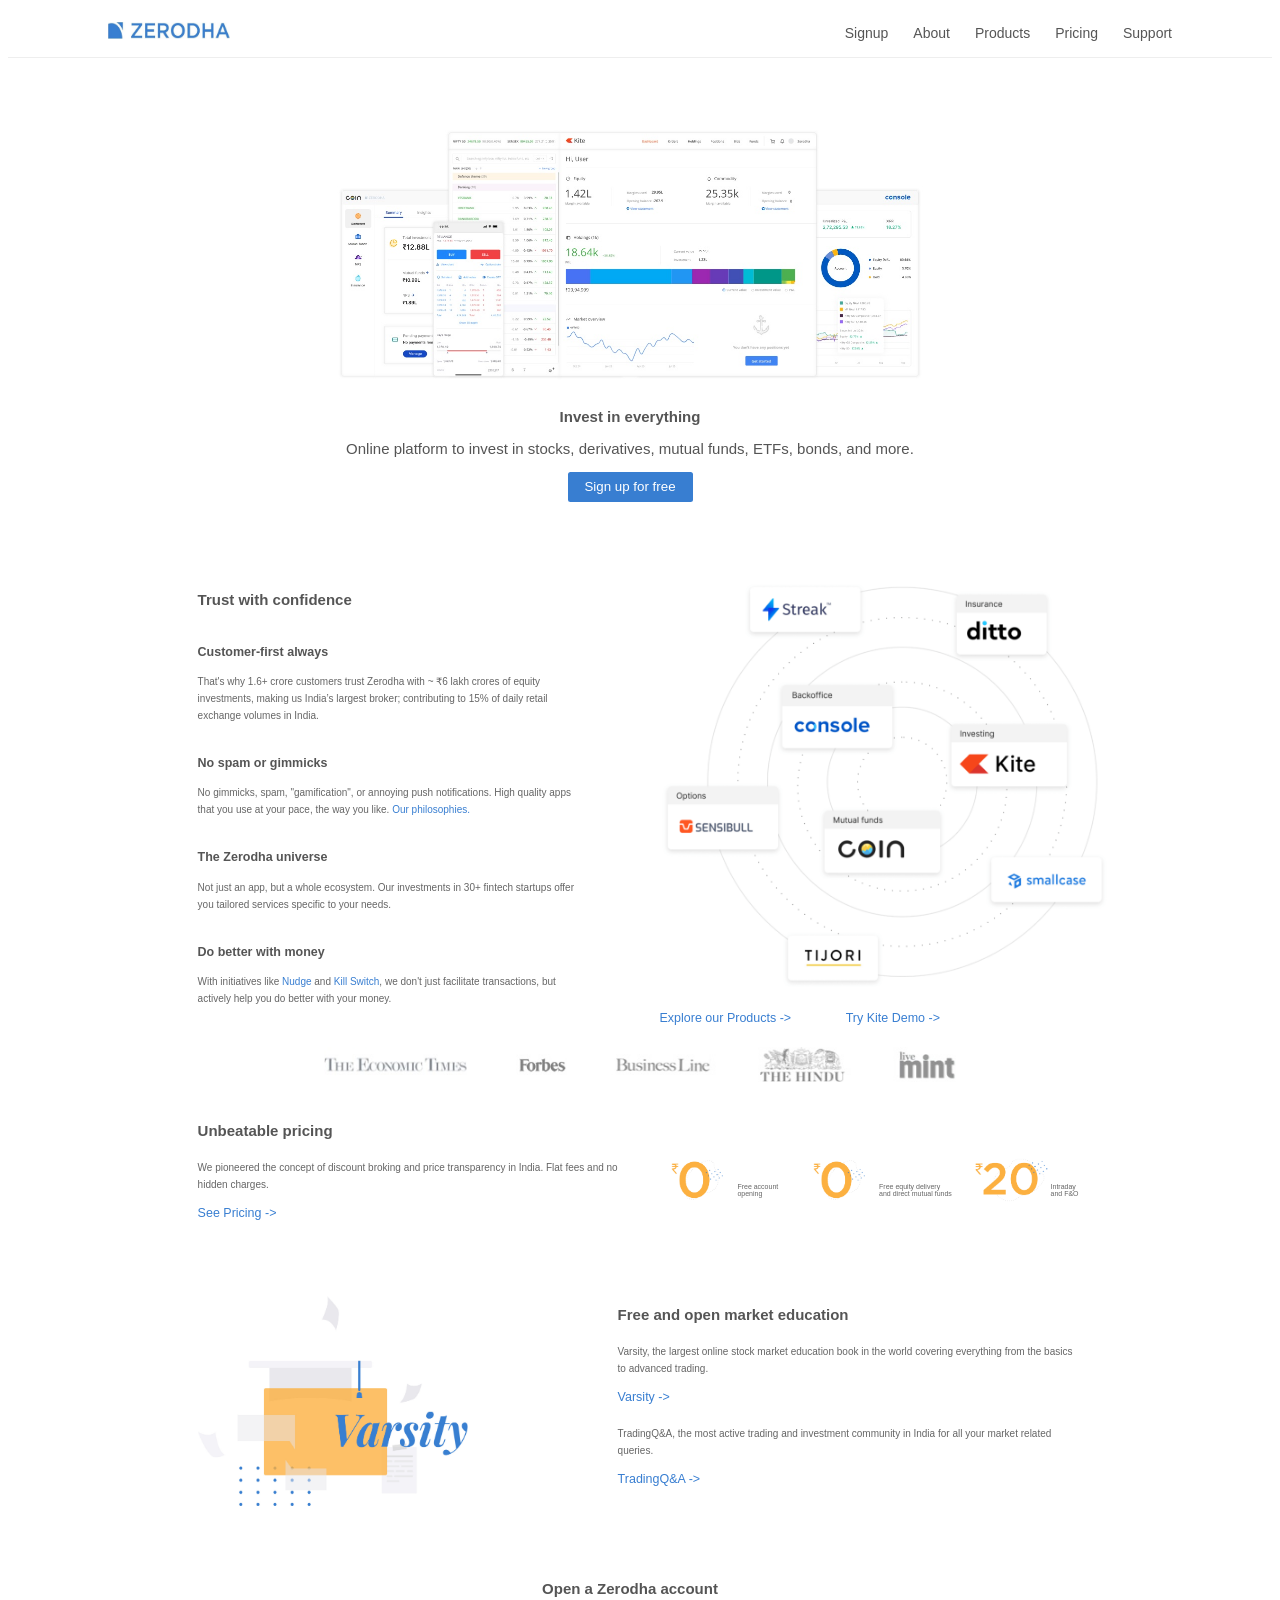
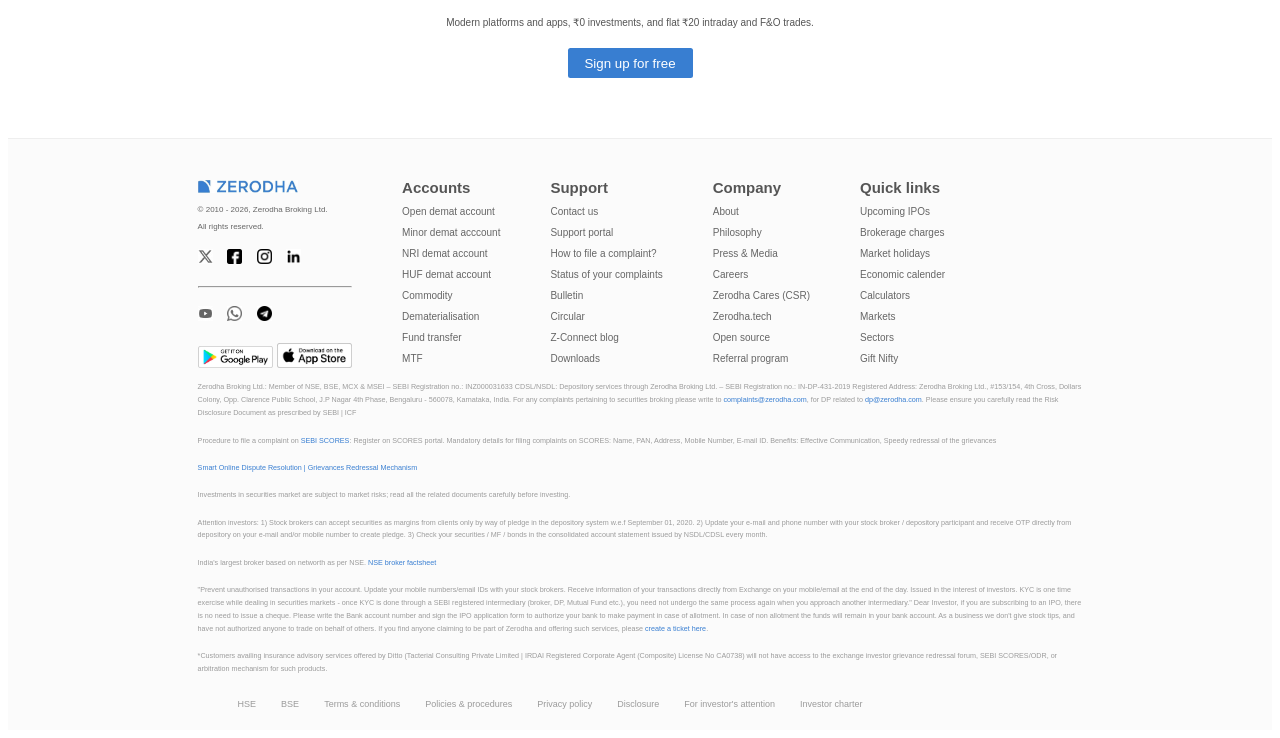
==== index.html @ de6f80cb "Renamed index file" ====
<!DOCTYPE html>
<html lang="en">
<head>
    <meta charset="UTF-8">
    <meta name="viewport" content="width=device-width, initial-scale=1.0">
    <title>Zerodha: Online brokerage platform for stock trading & investing</title>
    <link rel="stylesheet" href="style.css">
    <link rel="icon" href="ic.jpeg">
</head>
<body>
    <header>
        <nav class="box">
        <div>
            <a href="/index1.html">
            <img src="logo.jpg" alt="Zerodha" width="121.91" height="17">
            </a>
        </div>
        <div class="box2">
            <div id="water">
                <ul>
          <li><a href="">Signup</a></li>
          <li><a href="">About</a></li>
          <li><a href="">Products</a></li>
          <li><a href="">Pricing</a></li>
          <li><a href="">Support</a></li>
          </ul>
          </div>
        </div>
    </nav>
    </header>
    <section id="hello">
        <img src="pic1.jpg" alt="" width="50%" ></div>
        <h1>Invest in everything</h1>
        <p>Online platform to invest in stocks, derivatives, mutual funds, ETFs, bonds, and more.</p>
        </div>
        <button type="">Sign up for free</button>
    </section>
        <div class="section">
            <div class="con" >
        <div class="boy">
            <h5>Trust with confidence</h6>
            <h6>Customer-first always</h6>
            <p>That's why 1.6+ crore customers trust Zerodha with ~ ₹6 lakh crores of equity investments, making us India’s largest broker; contributing to 15% of daily retail exchange volumes in India.</p>
        
            <h6>No spam or gimmicks</h6>
            <p>No gimmicks, spam, "gamification", or annoying push notifications. High quality apps that you use at your pace, the way you like. <a href="" >Our philosophies.</a></p>
        
            <h6>The Zerodha universe</h6>
            <p>Not just an app, but a whole ecosystem. Our investments in 30+ fintech startups offer you tailored services specific to your needs.</p>
        
            <h6>Do better with money</h6>
            <p>With initiatives like <a href="">Nudge</a> and  <a href="">Kill Switch</a>, we don't just facilitate transactions, but actively help you do better with your money.</p>
        </div>
        <div id="eco">
           <a href="https://zerodha.com/products"> <img  src="ecosystem.jpeg" alt=""> </a>
            <a id="u" href="">Explore our Products -&gt</a>
            <a href="">Try Kite Demo -&gt</a>
        </div>
        </div>
        </div>
    <div id="cat"><a href="https://zerodha.com/media"><img src="pic2.jpg" alt="" width="50%"></a></div>
    
    <div class="con">
        <div class="colt1">
            <h5>Unbeatable pricing</h5>
            <p>We pioneered the concept of discount broking and price transparency in India. Flat fees and no hidden charges.</p>
            <a href="#">See Pricing -&gt</a>
        </div>
        <div id="spike">
        <div class="colt2" >
                      <a href="">  <img src="pricing-eq.jpg" width="80px" height="60px" alt=""></a>
                        <p>Free account opening</p>
        </div>
        <div class="colt3">
                       <a href=""> <img src="pricing-eq.jpg" width="80x" height="60px" alt=""></a>
                        <p>Free equity delivery and direct mutual funds</p>
        </div>
        <div class="colt4">
                        <a href=""><img src="other-trades.jpg" width="80px" height="60px" alt=""></a>
                        <p>Intraday and F&O</p>
        </div>
        </div>
    </div>

    <div class="con">
        <div class="glass">
        <div class="img"><a href="https://zerodha.com/varsity/"><img src="index-education.jpg" alt="" width="270px" height="210px"></a></div>
        <div class="content">
            <h1>Free and open market education</h1>
            <p>Varsity, the largest online stock market education book in the world covering everything from the basics to advanced trading.</p>
            <a href="#">Varsity -&gt</a>
            <p>TradingQ&A, the most active trading and investment community in India for all your market related queries.</p>
            <a href="#">TradingQ&A -&gt</a>
        </div>
        </div>
    </div>
    <div class="dk">
        <h1>Open a Zerodha account</h1>
        <p>Modern platforms and apps, ₹0 investments, and flat ₹20 intraday and F&O trades.</p>
        <button type="submit">Sign up for free</button>
    </div>

    <footer id="foot">
        <div class="con">
            <div class="rd">
            <div class="a">
                <div class="a1">
                    <a href="/index1.html">
                        <img src="logo.jpg" alt="Zerodha" width="100" height="13">
                    </a>
                </div>
                <div class="a2">
                    <p>© 2010 - 2026, Zerodha Broking Ltd.</p>
                    <p>All rights reserved.</p>
                </div>
                <div class="a3">
                    <div class="social">
                        <a href=""><img src="x-twitter.jpg" alt=""></a>
                        <a href=""><img src="facebook.jpg" alt=""></a>
                        <a href=""><img src="instagram.jpg" alt=""></a>
                        <a href=""><img src="linkedin.jpg" alt=""></a>
                    </div>
                </div><hr>
                <div class="a4">
                    <div class="social1">
                        <a href=""><img src="youtube.jpg" alt=""></a>
                        <a href=""><img src="whatsapp-logo.jpg" alt=""></a>
                        <a href=""><img src="telegram.jpg" alt=""></a>
                    </div>
                </div><br>
                <div class="a5">
                    <div class="social3">
                        <a href=""><img src="google-play-badge-light.jpg" alt=""></a>
                        <a href=""><img src="appstore-badge-light.jpg" alt=""></a>
                    </div>
                </div>
            </div>
            <div class="b">
                <h1>Accounts</h1>
                    <a href="">Open demat account</a>
                    <a href="">Minor demat acccount</a>
                    <a href="">NRI demat account</a>
                    <a href="">HUF demat account</a>
                    <a href="">Commodity</a>
                    <a href="">Dematerialisation</a>
                    <a href="">Fund transfer</a>
                    <a href="">MTF</a>
            </div>
            <div class="c">
                <h1>Support</h1>
                    <a href=""><li>Contact us</li></a>
                    <a href=""><li>Support portal</li></a>
                    <a href=""><li>How to file a complaint?</li></a>
                    <a href=""><li>Status of your complaints</li></a>
                    <a href=""><li>Bulletin</li></a>
                    <a href=""><li>Circular</li></a>
                    <a href=""><li>Z-Connect blog</li></a>
                    <a href=""><li>Downloads</li></a>
            </div>
            <div class="d">
                <h1>Company</h1>
                    <a href="">About</a>
                    <a href="">Philosophy</a>
                    <a href="">Press & Media</a>
                    <a href="">Careers</a>
                    <a href="">Zerodha Cares (CSR)</a>
                    <a href="">Zerodha.tech</a>
                    <a href="">Open source</a>
                    <a href="">Referral program</a>
            </div>
            <div class="e">
                <h1>Quick links</h1>
                    <a href="">Upcoming IPOs</a>
                    <a href="">Brokerage charges</a>
                    <a href="">Market holidays</a>
                    <a href="">Economic calender</a>
                    <a href="">Calculators</a>
                    <a href="">Markets</a>
                    <a href="">Sectors</a>
                    <a href="">Gift Nifty</a>
            </div>
        </div>
        </div>
        <div class="con">
            <div class="g">
            <p class="op">Zerodha Broking Ltd.: Member of NSE, BSE, MCX & MSEI – SEBI Registration no.: INZ000031633 CDSL/NSDL: Depository services through Zerodha Broking Ltd. – SEBI Registration no.: IN-DP-431-2019 Registered Address: Zerodha Broking Ltd., #153/154, 4th Cross, Dollars Colony, Opp. Clarence Public School, J.P Nagar 4th Phase, Bengaluru - 560078, Karnataka, India. For any complaints pertaining to securities broking please write to <a href=""> complaints@zerodha.com</a>, for DP related to <a href="">dp@zerodha.com</a>. Please ensure you carefully read the Risk Disclosure Document as prescribed by SEBI | ICF</p>
            <p class="op">Procedure to file a complaint on <a href="">SEBI SCORES</a>: Register on SCORES portal. Mandatory details for filing complaints on SCORES: Name, PAN, Address, Mobile Number, E-mail ID. Benefits: Effective Communication, Speedy redressal of the grievances</p>
            <p class="op"><a href="">Smart Online Dispute Resolution | Grievances Redressal Mechanism</a></p>
            <p class="op">Investments in securities market are subject to market risks; read all the related documents carefully before investing.</p>
            <p class="op">Attention investors: 1) Stock brokers can accept securities as margins from clients only by way of pledge in the depository system w.e.f September 01, 2020. 2) Update your e-mail and phone number with your stock broker / depository participant and receive OTP directly from depository on your e-mail and/or mobile number to create pledge. 3) Check your securities / MF / bonds in the consolidated account statement issued by NSDL/CDSL every month.</p>
            <p class="op">India's largest broker based on networth as per NSE. <a href="">NSE broker factsheet</a></p>
            <p class="op">"Prevent unauthorised transactions in your account. Update your mobile numbers/email IDs with your stock brokers. Receive information of your transactions directly from Exchange on your mobile/email at the end of the day. Issued in the interest of investors. KYC is one time exercise while dealing in securities markets - once KYC is done through a SEBI registered intermediary (broker, DP, Mutual Fund etc.), you need not undergo the same process again when you approach another intermediary." Dear Investor, if you are subscribing to an IPO, there is no need to issue a cheque. Please write the Bank account number and sign the IPO application form to authorize your bank to make payment in case of allotment. In case of non allotment the funds will remain in your bank account. As a business we don't give stock tips, and have not authorized anyone to trade on behalf of others. If you find anyone claiming to be part of Zerodha and offering such services, please <a href="">create a ticket here</a>.</p>
            <p class="op">*Customers availing insurance advisory services offered by Ditto (Tacterial Consulting Private Limited | IRDAI Registered Corporate Agent (Composite) License No CA0738) will not have access to the exchange investor grievance redressal forum, SEBI SCORES/ODR, or arbitration mechanism for such products.</p>
            </div>
        </div>
        <div class="con">
            <ul class="kite">
               <li><a href="">HSE</a></li>
               <li><a href="">BSE</a></li>
               <li><a href="">Terms & conditions</a></li>
               <li><a href="">Policies & procedures</a></li>
               <li><a href="">Privacy policy</a></li>
               <li><a href="">Disclosure</a></li>
               <li><a href="">For investor's attention</a></li>
               <li><a href="">Investor charter</a></li>
        </div>
    </footer>
</body>
</html>
---- style.css ----
body{
    font-family: Arial, Helvetica, sans-serif;
}

.box{
    position: relative;
    width: 100%;
    height: 50px;
    margin: 0 25 0 25;
    border-bottom: 1px solid #eee;
    justify-content: space-between;
    display: flex;
    box-sizing: border-box;
    align-items: center;
    padding: 15px 100px;

}
.box2 li{
    font-size: 10px;
    list-style: none;
    display: flex;
}
#water a{
 text-decoration: none;
 color: #555;
 font-size: 14px;
}
#water a:hover{
    color: #387ed1;
}
ul{
    display: flex;
     gap: 25px;

}
#hello{
    padding: 60px 40px 60px 20px;
    align-items: center;
    text-align: center;
}

button{
    background-color: #387ed1;
    color: white;
    cursor: pointer;
    border-radius: 2.5px;
    height: 30px;
    width: 125px;
    border: none;

}
button:hover{
   background-color: black;
   color: white;
}
h1,h5{
    font-size: 15px;
    font-weight: 0;
    color: #555;
}
#hello p{
    color: #555;
    font-size: 15px;
}
.boy{
    width: 45%;
}
.boy,.colt1 p{
    margin-bottom: 10px;
    font-size: 10px;
    color: #666;
    line-height: 1.7;
}
.boy a{
    text-decoration: none;
    color:#387ed1 ;
}
#eco a{
    padding-top: 10px;
    padding-left: 50px;
    font-size: 12.5px;
    text-decoration: none;
    color:#387ed1 ;
    
}

#eco{
    
    width: 55%;
    
}
h5{
    margin-bottom: 20px;
}
h6{
    font-size: 12.5px;
    color: #555;
    margin-bottom: 0%
}
#eco img{
    width: 100%;
    max-width: 450px;
}
.section{
    display: flex;
    justify-content: center;
    align-items: center;
    width: 100%;
    padding: auto;
}
.con{
    display: flex;
    max-width: 900px;
    width: 70%;
    align-items: center;
    justify-content: space-between;
    gap: 25px;
    margin: auto;
}
#cat{
    width: auto;
    height: 50px;
    text-align: center;
    align-items: center;
    padding-top: 20px;
}
.colt1 a{
    text-decoration: none;
    color: #387ed1;
    padding-top: 5px;
    font-size: 12.5px;
    margin: auto;
}
#spike{
    width: 425px;
    height: 97px;
    display: flex;
    margin: auto;
    
}
.colt2{
    display: flex;
    width: 190px;
    height: 100px;
    font-size: 7px;
    color: #666;
    padding: 40px 0px;
    
}
.colt2 p{
    padding-top: 18%;
    padding-right: 10%;
}
.colt3{
    display: flex;
    width: 230px;
    height: 100px;
    font-size: 7px;
    color: #666;
    padding: 40px 0px;
}
.colt3 p{
    padding-top: 15%;
    padding-right: 10%;
}
.colt4{
    display: flex;
    width: 150px;
    height: 100px;
    font-size: 7px;
    color: #666;
    padding: 40px 0px;
}
.colt4 p{
    padding-top: 23%;
}
.glass{
    padding-top: 75px;
    display: flex;
    gap: 150px;
    justify-content: space-between;
}
.content{
    padding-top: 0;
}
.content p{
    font-size: 10px;
    color: #666;
    line-height: 1.7;
    padding-top: 10px;
}
.content a{
    text-decoration: none;
    color: #387ed1;
    padding-top: 5px;
    font-size: 12.5px;
    margin: auto;
}
.dk{
    padding: 60px 40px 60px 20px;
    align-items: center;
    text-align: center;
}
.dk p{
    color: #555;
    font-size: 10px;
    padding-bottom: 10px;
}
.dk h1{
    padding-bottom: 10px;
}
#foot{
    background-color: #fbfbfb;
    width: 100%;
    padding: 30px 0 5px 0;
    border-top: 1px solid #eee;
}
.rd{
    display: flex;
    gap: 50px;
}
.a1{
    width: 22%;
    padding-top: 10px;
}
.a2{
    color: #666;
    font-size: 8px;
}
.b{
    font-size: 10px;
    list-style: none;
    display: flex;
    flex-direction: column;
}
.b a{
    text-decoration: none;
    padding-bottom: 10px;
    color: #666;
}
.c{
    font-size: 10px;
    list-style: none;
    display: flex;
    flex-direction: column;
}
.c a{
    text-decoration: none;
    padding-bottom: 10px;
    color: #666;
}
.d{
    font-size: 10px;
    list-style: none;
    display: flex;
    flex-direction: column;
}
.d a{
    text-decoration: none;
    padding-bottom: 10px;
    color: #666;
}
.e{
    font-size: 10px;
    list-style: none;
    display: flex;
    flex-direction: column;
}
.e a{
    text-decoration: none;
    padding-bottom: 10px;
    color: #666;
}
.b a:hover{
    color: #387ed1;
}.c a:hover{
    color: #387ed1;
}.d a:hover{
    color: #387ed1;
}.e a:hover{
    color: #387ed1;
}

.op{
    font-size: 7.2px;
    color: #9b9b9b;
    line-height: 1.8;
}
.g{
    display: flex;
    flex-direction: column;
}
.g a{
    color: #387ed1;
    text-decoration: none;
}
.g a:hover{
    color: black;
}
.social img{
    width: 15px;
}

.social a{
    color: #eee;
    padding-right: 10px;
    
}
.social a:hover{
    color: #387ed1;
}
.social{
    padding-top: 10px;
    padding-bottom: 10px;
}
.a4{
    border-bottom: #555;
}
.social1 img{
    width: 15px;
}

.social1 a{
    color: #eee;
    padding-right: 10px;
    
}
.social1 img:hover{
    color: #387ed1;
}
.social1{
    padding-top: 10px;
}
.social3 img{
    width: 75px;
}
.kite li{
    color: #555;
    font-size: 9px;
    list-style: none;
}
.kite a{
    color: #9b9b9b;
    text-decoration: none;
}
.kite a:hover{
    color: #387ed1;
}
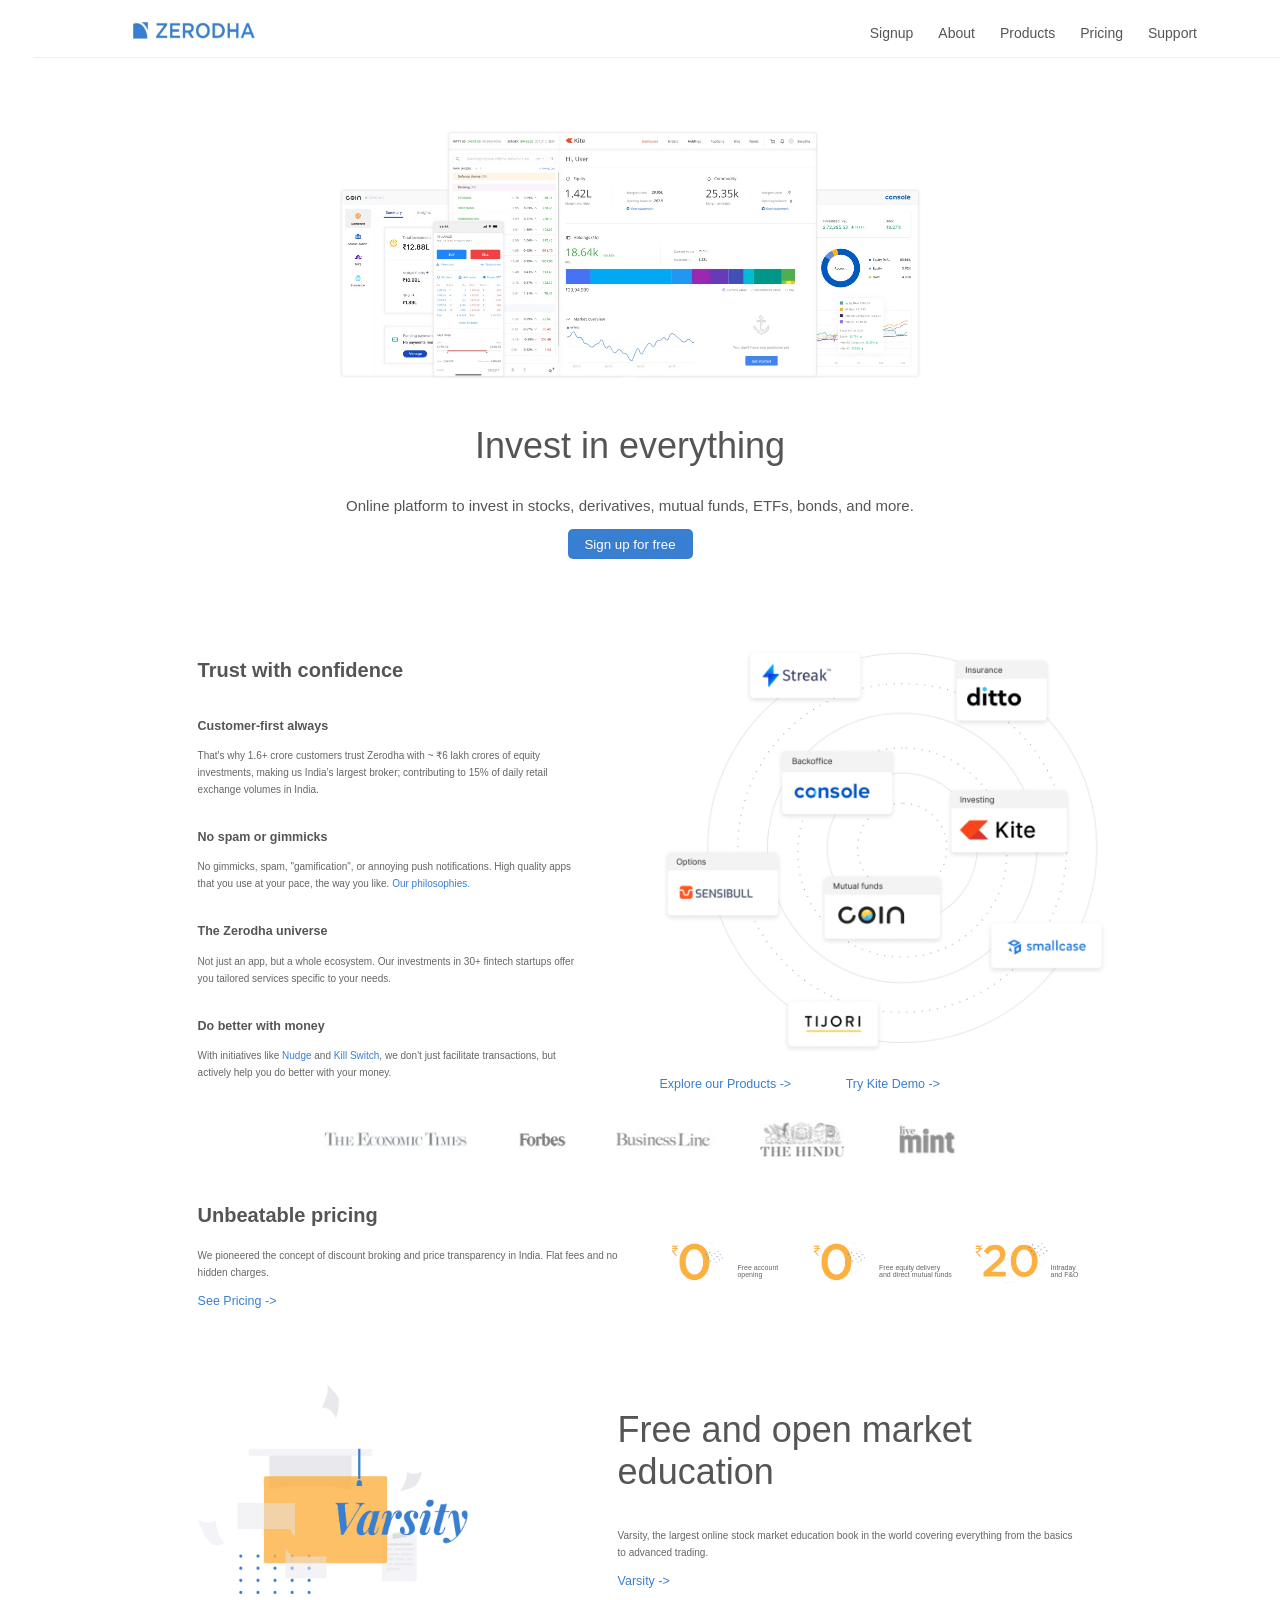
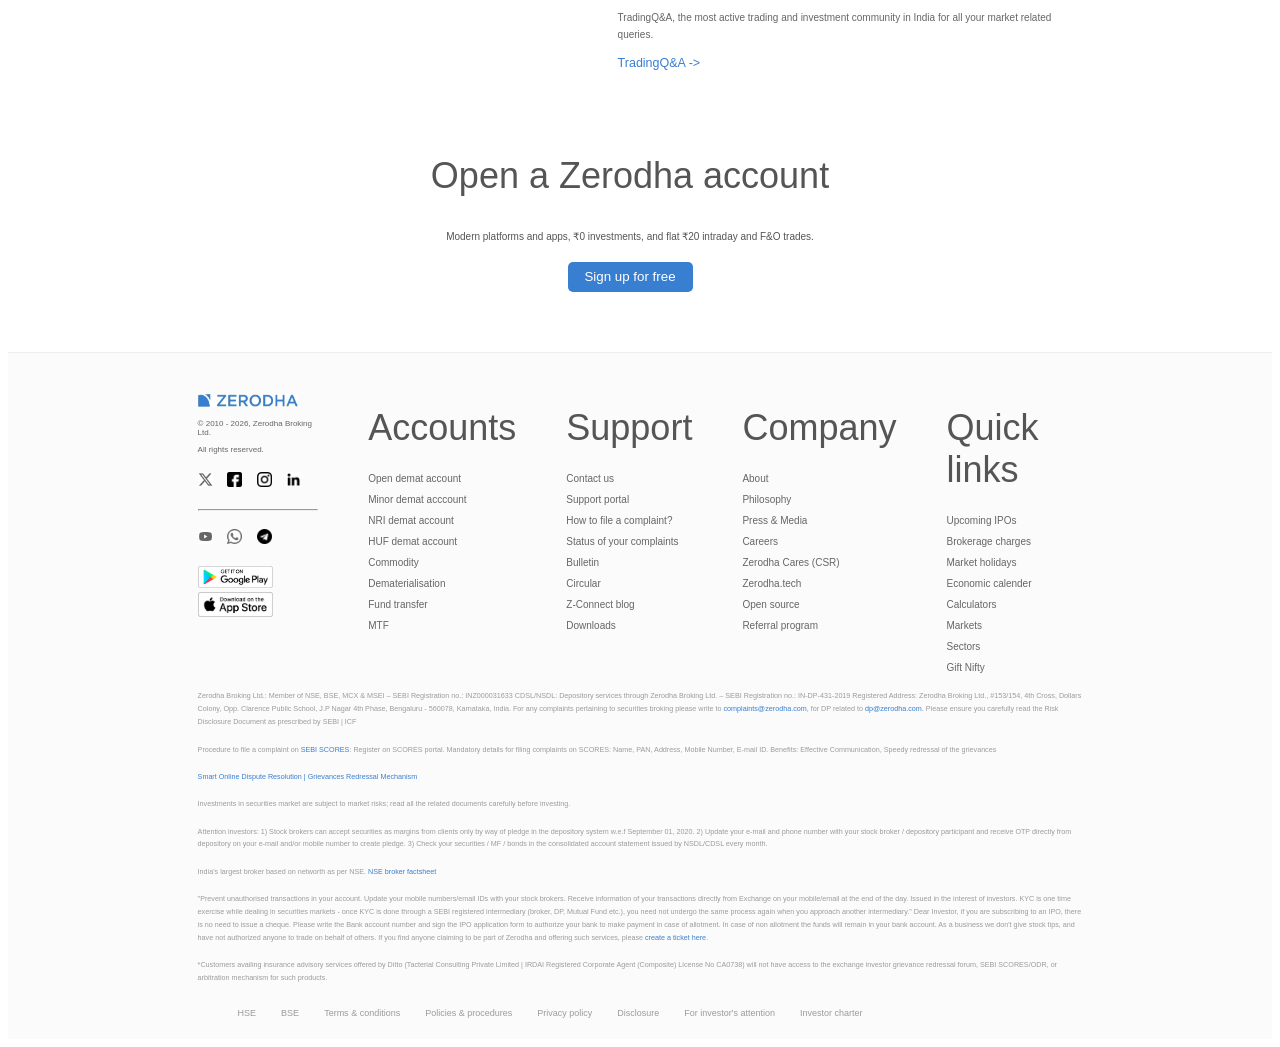
==== commit 97b9e3d8: "UI improvements" ====
--- a/index.html
+++ b/index.html
@@ -29,7 +29,7 @@
     </nav>
     </header>
     <section id="hello">
-        <img src="pic1.jpg" alt="" width="50%" ></div>
+        <img src="pic1.jpg" alt="" width="50%" >
         <h1>Invest in everything</h1>
         <p>Online platform to invest in stocks, derivatives, mutual funds, ETFs, bonds, and more.</p>
         </div>
@@ -38,7 +38,7 @@
         <div class="section">
             <div class="con" >
         <div class="boy">
-            <h5>Trust with confidence</h6>
+            <h5>Trust with confidence</h5>
             <h6>Customer-first always</h6>
             <p>That's why 1.6+ crore customers trust Zerodha with ~ ₹6 lakh crores of equity investments, making us India’s largest broker; contributing to 15% of daily retail exchange volumes in India.</p>
         
@@ -72,7 +72,7 @@
                         <p>Free account opening</p>
         </div>
         <div class="colt3">
-                       <a href=""> <img src="pricing-eq.jpg" width="80x" height="60px" alt=""></a>
+                       <a href=""> <img src="pricing-eq.jpg" width="80px" height="60px" alt=""></a>
                         <p>Free equity delivery and direct mutual funds</p>
         </div>
         <div class="colt4">
@@ -203,6 +203,7 @@
                <li><a href="">Disclosure</a></li>
                <li><a href="">For investor's attention</a></li>
                <li><a href="">Investor charter</a></li>
+            </ul>
         </div>
     </footer>
 </body>
--- a/style.css
+++ b/style.css
@@ -6,7 +6,7 @@
     position: relative;
     width: 100%;
     height: 50px;
-    margin: 0 25 0 25;
+    margin: 0 25px;
     border-bottom: 1px solid #eee;
     justify-content: space-between;
     display: flex;
@@ -47,15 +47,21 @@
     height: 30px;
     width: 125px;
     border: none;
+    border-radius: 5px;
 
 }
 button:hover{
    background-color: black;
    color: white;
 }
-h1,h5{
-    font-size: 15px;
-    font-weight: 0;
+
+h1 {
+    font-size: 36px;
+    font-weight: 500;
+    color: #555;
+}
+h5 {
+    font-size: 20px;
     color: #555;
 }
 #hello p{
@@ -101,6 +107,9 @@
     width: 100%;
     max-width: 450px;
 }
+section {
+    padding: 80px 0;
+}
 .section{
     display: flex;
     justify-content: center;
@@ -110,7 +119,7 @@
 }
 .con{
     display: flex;
-    max-width: 900px;
+    max-width: 1100px;
     width: 70%;
     align-items: center;
     justify-content: space-between;
@@ -346,3 +355,21 @@
 .kite a:hover{
     color: #387ed1;
 }
+
+
+@media (max-width: 768px) {
+    .con {
+        flex-direction: column;
+        text-align: center;
+    }
+
+    .box {
+        flex-direction: column;
+        padding: 10px;
+    }
+
+    #spike {
+        flex-direction: column;
+        height: auto;
+    }
+}
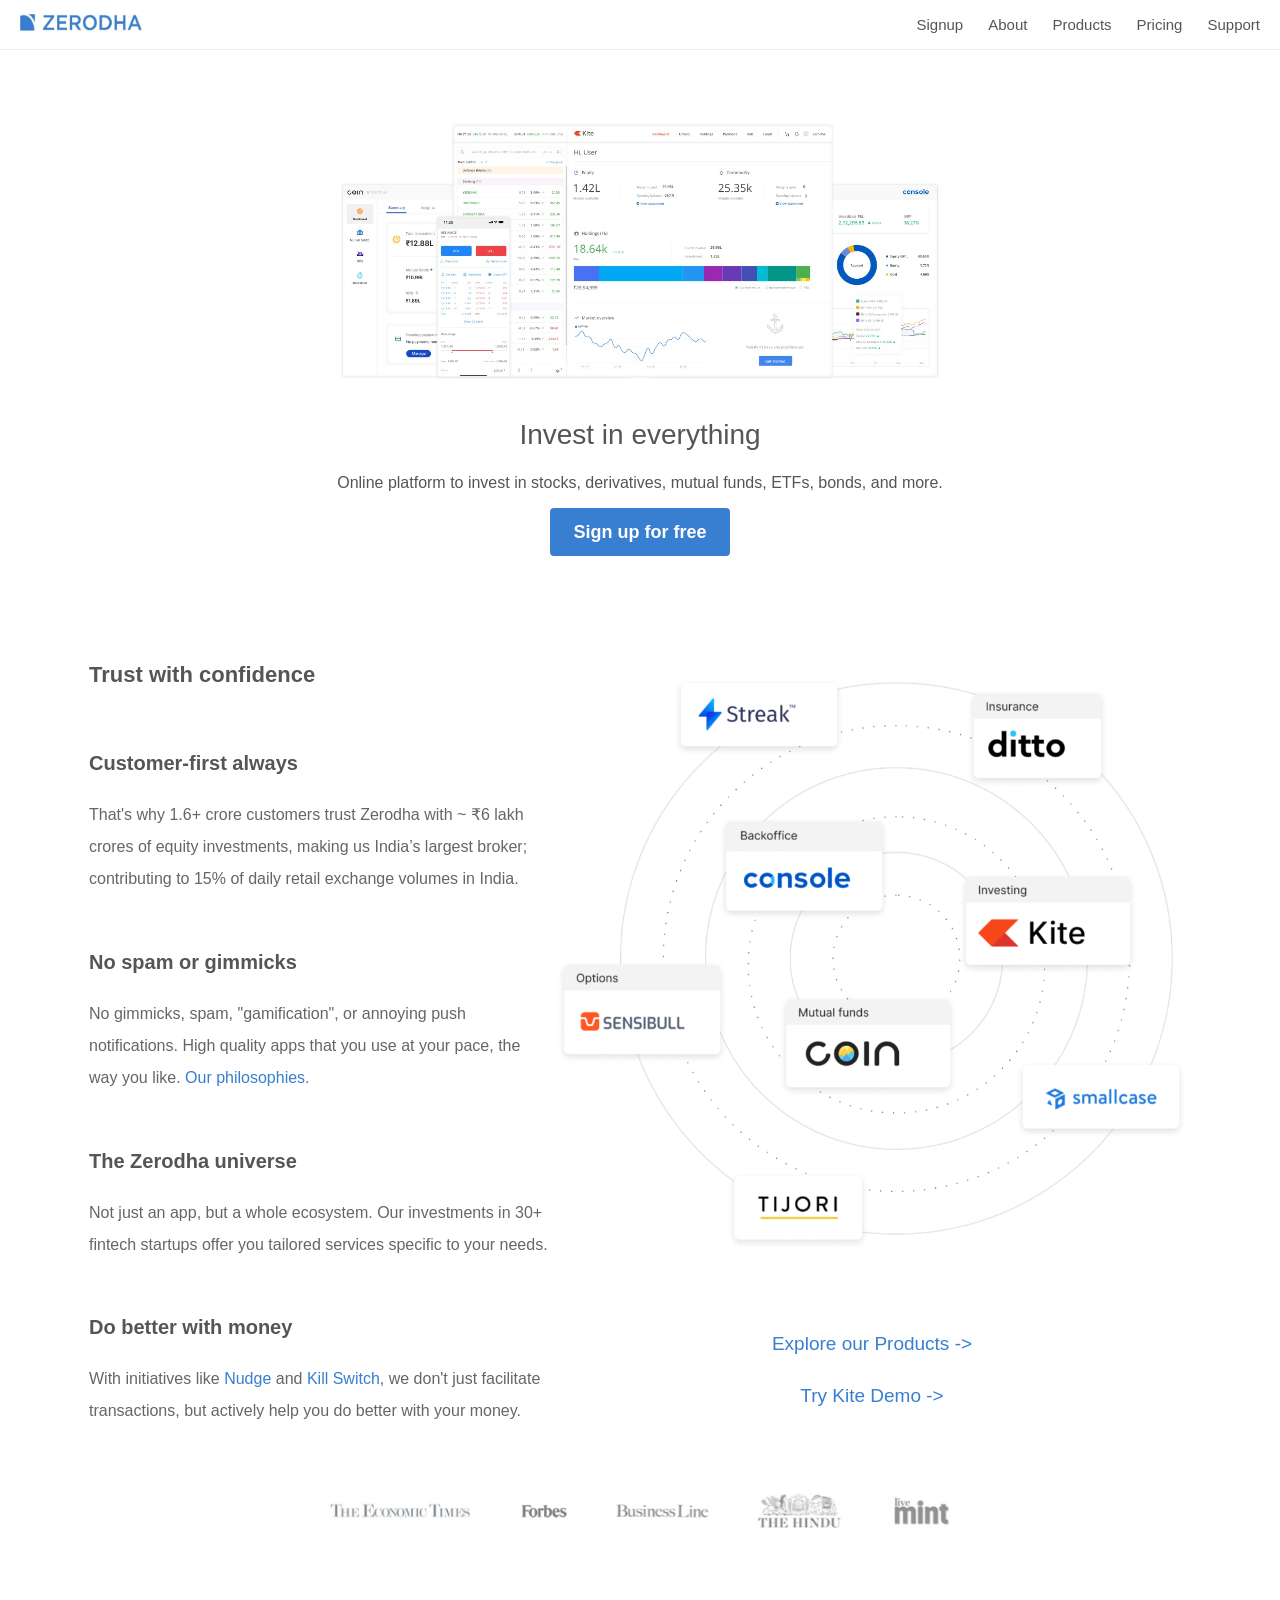
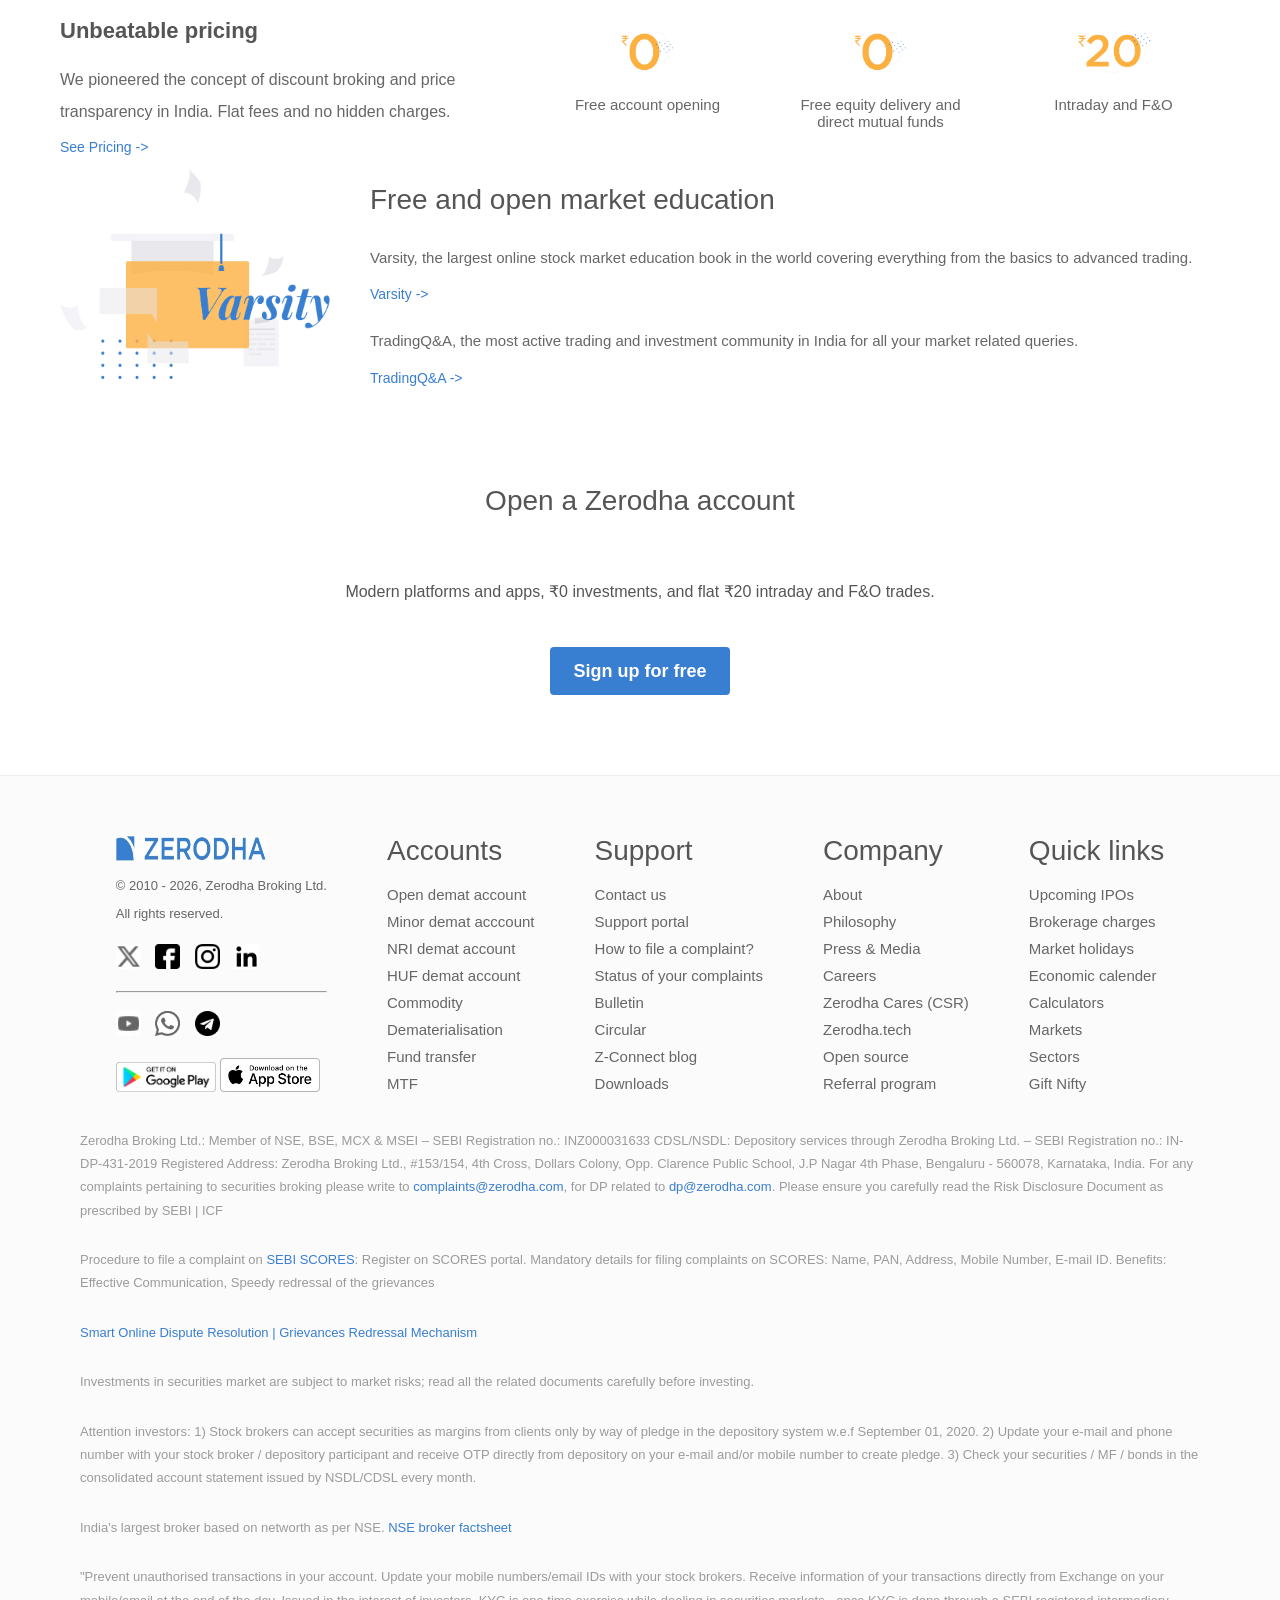
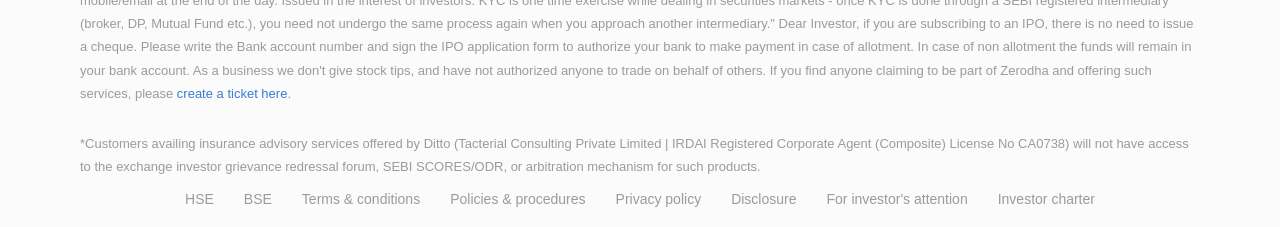
==== commit f424a812: "updated layout and fixed UI issues" ====
--- a/index.html
+++ b/index.html
@@ -11,7 +11,7 @@
     <header>
         <nav class="box">
         <div>
-            <a href="/index1.html">
+            <a href="/index.html">
             <img src="logo.jpg" alt="Zerodha" width="121.91" height="17">
             </a>
         </div>
@@ -35,8 +35,8 @@
         </div>
         <button type="">Sign up for free</button>
     </section>
-        <div class="section">
-            <div class="con" >
+        <div class="con">
+            <div class="section" >
         <div class="boy">
             <h5>Trust with confidence</h5>
             <h6>Customer-first always</h6>
@@ -52,9 +52,11 @@
             <p>With initiatives like <a href="">Nudge</a> and  <a href="">Kill Switch</a>, we don't just facilitate transactions, but actively help you do better with your money.</p>
         </div>
         <div id="eco">
-           <a href="https://zerodha.com/products"> <img  src="ecosystem.jpeg" alt=""> </a>
+           <a href="https://zerodha.com/products"> <img  src="ecosystem.jpeg" alt="" > </a>
+           <div class="l">
             <a id="u" href="">Explore our Products -&gt</a>
             <a href="">Try Kite Demo -&gt</a>
+            </div>
         </div>
         </div>
         </div>
@@ -106,7 +108,7 @@
             <div class="a">
                 <div class="a1">
                     <a href="/index1.html">
-                        <img src="logo.jpg" alt="Zerodha" width="100" height="13">
+                        <img src="logo.jpg" alt="Zerodha" width="150px" height="25px">
                     </a>
                 </div>
                 <div class="a2">
--- a/style.css
+++ b/style.css
@@ -1,40 +1,50 @@
 body{
     font-family: Arial, Helvetica, sans-serif;
+    margin: 0;
+    padding: 0;
+    overflow-x: hidden;
+    box-sizing: border-box;
+    font-size: 16px;
 }
 
 .box{
     position: relative;
     width: 100%;
+    max-width: 100vw;
     height: 50px;
-    margin: 0 25px;
+    margin: 0 auto;
     border-bottom: 1px solid #eee;
     justify-content: space-between;
     display: flex;
     box-sizing: border-box;
     align-items: center;
-    padding: 15px 100px;
-
-}
+    padding: 0 20px;
+}
+
 .box2 li{
-    font-size: 10px;
-    list-style: none;
-    display: flex;
-}
+    font-size: 15px;
+    list-style: none;
+    display: flex;
+}
+
 #water a{
  text-decoration: none;
  color: #555;
- font-size: 14px;
-}
+ font-size: 15px;
+}
+
 #water a:hover{
     color: #387ed1;
 }
+
 ul{
     display: flex;
      gap: 25px;
 
 }
+
 #hello{
-    padding: 60px 40px 60px 20px;
+    padding: 60px 20px 60px 20px;
     align-items: center;
     text-align: center;
 }
@@ -43,73 +53,101 @@
     background-color: #387ed1;
     color: white;
     cursor: pointer;
-    border-radius: 2.5px;
-    height: 30px;
-    width: 125px;
+    border-radius: 4px;
+    height: 48px;
+    width: 180px;
     border: none;
-    border-radius: 5px;
-
-}
+    font-size: 18px;
+    font-weight: 600;
+    transition: all 0.2s ease;
+}
+
 button:hover{
-   background-color: black;
+   background-color: #2b69c4;
    color: white;
+   transform: translateY(-1px);
 }
 
 h1 {
-    font-size: 36px;
+    font-size: 28px;
     font-weight: 500;
     color: #555;
 }
+
 h5 {
+    font-size: 22px;
+    color: #555;
+}
+
+.boy h6{
     font-size: 20px;
-    color: #555;
-}
+}
+
 #hello p{
     color: #555;
-    font-size: 15px;
-}
+    font-size: 16px;
+}
+
 .boy{
-    width: 45%;
-}
+    width: 40%;
+}
+
 .boy,.colt1 p{
     margin-bottom: 10px;
-    font-size: 10px;
-    color: #666;
-    line-height: 1.7;
-}
+    font-size: 16px;
+    color: #666;
+    line-height: 2;
+}
+
 .boy a{
     text-decoration: none;
     color:#387ed1 ;
 }
+
 #eco a{
-    padding-top: 10px;
-    padding-left: 50px;
-    font-size: 12.5px;
-    text-decoration: none;
-    color:#387ed1 ;
-    
+    font-size: 19px;
+    text-decoration: none;
+    color:#387ed1;
+    display: block;
+    text-align: center;
+    margin-bottom: 15px;
+}
+
+#eco img{
+    max-width: 100%;
+    height: auto;
 }
 
 #eco{
-    
     width: 55%;
-    
-}
+    display: flex;
+    flex-direction: column;
+    align-items: center;
+    justify-content: center;
+}
+
+.l{
+    display: flex;
+    flex-direction: column;
+    align-items: center;
+    gap: 15px;
+    margin-top: 40px;
+}
+
 h5{
     margin-bottom: 20px;
 }
+
 h6{
-    font-size: 12.5px;
+    font-size: 14px;
     color: #555;
     margin-bottom: 0%
 }
-#eco img{
-    width: 100%;
-    max-width: 450px;
-}
+
 section {
     padding: 80px 0;
 }
+
 .section{
     display: flex;
     justify-content: center;
@@ -117,245 +155,331 @@
     width: 100%;
     padding: auto;
 }
+
 .con{
     display: flex;
-    max-width: 1100px;
-    width: 70%;
+    max-width: 1200px;
+    width: 100%;
     align-items: center;
     justify-content: space-between;
-    gap: 25px;
+    gap: 40px;
+    margin: 0 auto;
+    padding: 0 20px;
+    box-sizing: border-box;
+}
+
+#cat{
+    text-align: center;
+    padding: 40px 20px;
+}
+
+.colt1{
+    width: 40%;
+}
+
+.colt1 a{
+    text-decoration: none;
+    color: #387ed1;
+    padding-top: 5px;
+    padding-right: 20px;
+    font-size: 14px;
     margin: auto;
 }
-#cat{
-    width: auto;
-    height: 50px;
-    text-align: center;
-    align-items: center;
-    padding-top: 20px;
-}
-.colt1 a{
-    text-decoration: none;
-    color: #387ed1;
-    padding-top: 5px;
-    font-size: 12.5px;
-    margin: auto;
-}
+
 #spike{
-    width: 425px;
-    height: 97px;
-    display: flex;
-    margin: auto;
-    
-}
+    display: flex;
+    justify-content: space-between;
+    gap: 20px;
+    margin-top: 30px;
+}
+
 .colt2{
     display: flex;
-    width: 190px;
-    height: 100px;
-    font-size: 7px;
-    color: #666;
-    padding: 40px 0px;
-    
-}
+    flex-direction: column;
+    align-items: center;
+    text-align: center;
+    flex: 1;
+    padding: 20px;
+}
+
 .colt2 p{
-    padding-top: 18%;
-    padding-right: 10%;
-}
+    margin-top: 10px;
+    font-size: 15px;
+    color: #666;
+}
+
 .colt3{
     display: flex;
-    width: 230px;
-    height: 100px;
-    font-size: 7px;
-    color: #666;
-    padding: 40px 0px;
-}
+    flex-direction: column;
+    align-items: center;
+    text-align: center;
+    flex: 1;
+    padding: 20px;
+}
+
 .colt3 p{
-    padding-top: 15%;
-    padding-right: 10%;
-}
+    margin-top: 10px;
+    font-size: 15px;
+    color: #666;
+}
+
 .colt4{
     display: flex;
-    width: 150px;
-    height: 100px;
-    font-size: 7px;
-    color: #666;
-    padding: 40px 0px;
-}
+    flex-direction: column;
+    align-items: center;
+    text-align: center;
+    flex: 1;
+    padding: 20px;
+}
+
 .colt4 p{
-    padding-top: 23%;
-}
+    margin-top: 10px;
+    font-size: 15px;
+    color: #666;
+}
+
 .glass{
-    padding-top: 75px;
-    display: flex;
-    gap: 150px;
+    display: flex;
+    align-items: center;
     justify-content: space-between;
-}
+    gap: 40px;
+    max-width: 100%;
+    overflow: hidden;
+}
+
 .content{
     padding-top: 0;
 }
+
 .content p{
-    font-size: 10px;
+    font-size: 15px;
     color: #666;
     line-height: 1.7;
     padding-top: 10px;
 }
+
 .content a{
     text-decoration: none;
     color: #387ed1;
     padding-top: 5px;
-    font-size: 12.5px;
+    font-size: 14px;
     margin: auto;
 }
+
 .dk{
-    padding: 60px 40px 60px 20px;
-    align-items: center;
-    text-align: center;
-}
+    max-width: 1200px;
+    margin: 0 auto;
+    padding: 80px 20px;
+    text-align: center;
+    display: flex;
+    flex-direction: column;
+    align-items: center;
+    gap: 20px;
+}
+
 .dk p{
     color: #555;
-    font-size: 10px;
-    padding-bottom: 10px;
-}
+    font-size: 16px;
+    padding-bottom: 10px;
+}
+
 .dk h1{
     padding-bottom: 10px;
 }
+
 #foot{
     background-color: #fbfbfb;
     width: 100%;
-    padding: 30px 0 5px 0;
+    padding: 40px 0 20px 0;
     border-top: 1px solid #eee;
 }
+
 .rd{
     display: flex;
-    gap: 50px;
-}
+    gap: 60px;
+    max-width: 1200px;
+    margin: 0 auto;
+    padding: 0 20px;
+    overflow-x: hidden;
+    flex-wrap: wrap;
+    justify-content: center;
+    box-sizing: border-box;
+}
+
+.a{
+    padding-bottom: 20px;
+}
+
 .a1{
     width: 22%;
-    padding-top: 10px;
-}
+    padding-top: 20px;
+}
+
 .a2{
     color: #666;
-    font-size: 8px;
-}
+    font-size: 13px;
+}
+
 .b{
-    font-size: 10px;
-    list-style: none;
-    display: flex;
-    flex-direction: column;
-}
+    font-size: 15px;
+    list-style: none;
+    display: flex;
+    flex-direction: column;
+}
+
 .b a{
     text-decoration: none;
     padding-bottom: 10px;
     color: #666;
 }
+
 .c{
-    font-size: 10px;
-    list-style: none;
-    display: flex;
-    flex-direction: column;
-}
+    font-size: 15px;
+    list-style: none;
+    display: flex;
+    flex-direction: column;
+}
+
 .c a{
     text-decoration: none;
     padding-bottom: 10px;
     color: #666;
 }
+
 .d{
-    font-size: 10px;
-    list-style: none;
-    display: flex;
-    flex-direction: column;
-}
+    font-size: 15px;
+    list-style: none;
+    display: flex;
+    flex-direction: column;
+}
+
 .d a{
     text-decoration: none;
     padding-bottom: 10px;
     color: #666;
 }
+
 .e{
-    font-size: 10px;
-    list-style: none;
-    display: flex;
-    flex-direction: column;
-}
+    font-size: 15px;
+    list-style: none;
+    display: flex;
+    flex-direction: column;
+}
+
 .e a{
     text-decoration: none;
     padding-bottom: 10px;
     color: #666;
 }
+
 .b a:hover{
     color: #387ed1;
-}.c a:hover{
-    color: #387ed1;
-}.d a:hover{
-    color: #387ed1;
-}.e a:hover{
+}
+
+.c a:hover{
+    color: #387ed1;
+}
+
+.d a:hover{
+    color: #387ed1;
+}
+
+.e a:hover{
     color: #387ed1;
 }
 
 .op{
-    font-size: 7.2px;
+    font-size: 13px;
     color: #9b9b9b;
     line-height: 1.8;
 }
+
 .g{
     display: flex;
     flex-direction: column;
-}
+    max-width: 1200px;
+    margin: 0 auto;
+    padding: 0 20px;
+    box-sizing: border-box;
+}
+
 .g a{
     color: #387ed1;
     text-decoration: none;
 }
+
 .g a:hover{
     color: black;
 }
+
 .social img{
-    width: 15px;
+    width: 25px;
 }
 
 .social a{
     color: #eee;
     padding-right: 10px;
-    
-}
+}
+
 .social a:hover{
     color: #387ed1;
 }
+
 .social{
     padding-top: 10px;
     padding-bottom: 10px;
 }
+
 .a4{
     border-bottom: #555;
 }
+
 .social1 img{
-    width: 15px;
+    width: 25px;
 }
 
 .social1 a{
     color: #eee;
     padding-right: 10px;
-    
-}
+}
+
 .social1 img:hover{
     color: #387ed1;
 }
+
 .social1{
     padding-top: 10px;
 }
+
 .social3 img{
-    width: 75px;
-}
+    width: 100px;
+}
+
+.kite{
+    display: flex;
+    justify-content: center;
+    gap: 30px;
+    max-width: 1200px;
+    margin: 0 auto;
+    padding: 0 20px;
+    flex-wrap: wrap;
+}
+
 .kite li{
     color: #555;
-    font-size: 9px;
-    list-style: none;
-}
+    font-size: 14px;
+    list-style: none;
+}
+
 .kite a{
     color: #9b9b9b;
     text-decoration: none;
-}
+    font-size: 14px;
+}
+
 .kite a:hover{
     color: #387ed1;
 }
-
 
 @media (max-width: 768px) {
     .con {
